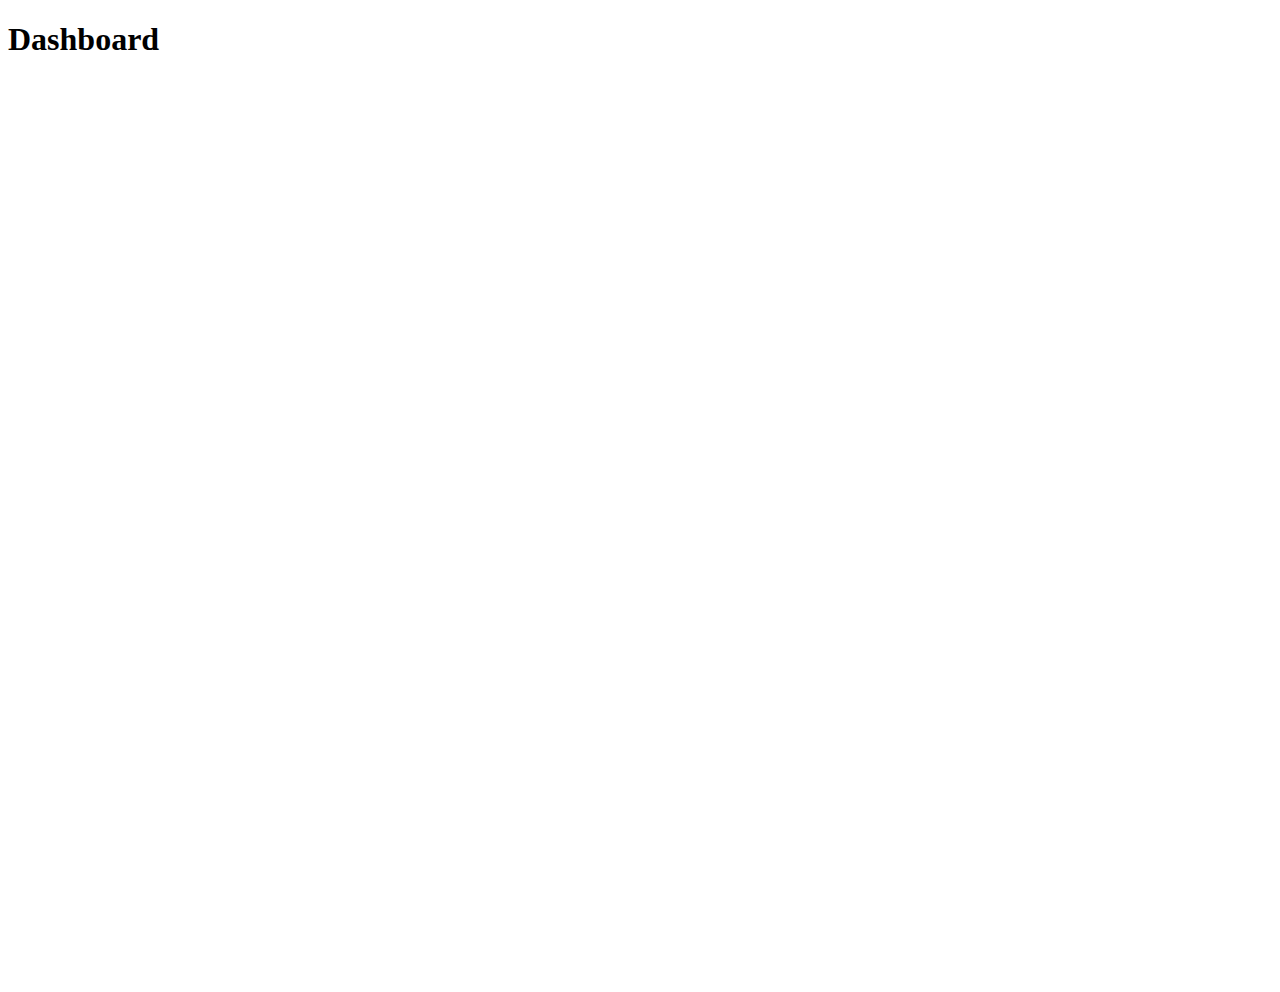
==== index.html @ 4cb65f45 "Commit Inicial do projeto" ====
<!DOCTYPE html>
<html lang="pt-br">
  <head>
    <meta charset="UTF-8" />
    <meta http-equiv="X-UA-Compatible" content="IE=edge" />
    <meta name="viewport" content="width=device-width, initial-scale=1.0" />
    <!-- Bootstrap core CSS -->
    <link
      rel="stylesheet"
      href="https://cdn.jsdelivr.net/npm/bootstrap@4.6.1/dist/css/bootstrap.min.css"
      integrity="sha384-zCbKRCUGaJDkqS1kPbPd7TveP5iyJE0EjAuZQTgFLD2ylzuqKfdKlfG/eSrtxUkn"
      crossorigin="anonymous"
    />
    <!-- Meu Estilo CSS -->
    <link href="css/estilo.css" rel="stylesheet" />

    <title>Dashboard</title>
  </head>
  <body>
    <div class="container-fluid">
      <div class="jumbotron jumbotron-fluid">
        <h1 class="display-4">Dashboard</h1>

        <div class="Dashboard">
          <!-- Link do Dashboard incorporado do Google Data Studio -->
            <iframe width="1000" height="900" src="https://datastudio.google.com/embed/reporting/ab08e3fe-52b0-44bd-93f4-99387f4a66e2/page/HQMlC" 
            frameborder="0" style="border:0" allowfullscreen></iframe> 
        </div>
      </div>
    </div>
  </body>
</html>
---- css/estilo.css ----
body{
    background-color: #fff;
}

.container {
    padding: 5px 0px 5px 0px;
    text-align: center;
    border-radius: 5px;
    background-color: #fff;
    height: auto;
  }

  .Topo {
    margin: auto;
    margin: 10px 20px 10px 20px;
    padding: 5px 0px 5px 0px;
    background-color: #ccc;
  }

  .img {
    
  }
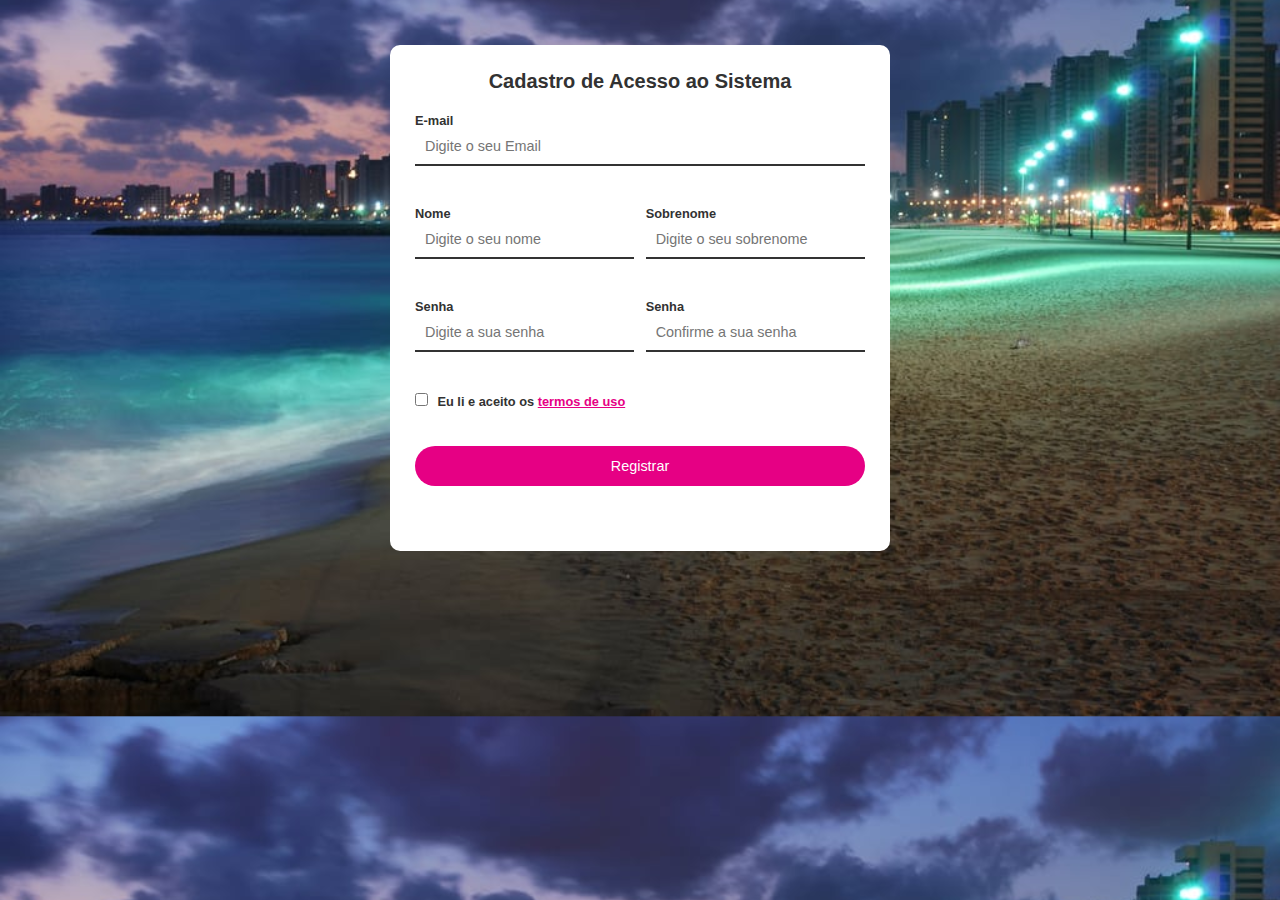
==== commit a6db7b18: "Construção da pagina de cadastro de acesso ao sistema" ====
--- a/index.html
+++ b/index.html
@@ -4,29 +4,78 @@
     <meta charset="UTF-8" />
     <meta http-equiv="X-UA-Compatible" content="IE=edge" />
     <meta name="viewport" content="width=device-width, initial-scale=1.0" />
-    <!-- Bootstrap core CSS -->
-    <link
-      rel="stylesheet"
-      href="https://cdn.jsdelivr.net/npm/bootstrap@4.6.1/dist/css/bootstrap.min.css"
-      integrity="sha384-zCbKRCUGaJDkqS1kPbPd7TveP5iyJE0EjAuZQTgFLD2ylzuqKfdKlfG/eSrtxUkn"
-      crossorigin="anonymous"
-    />
-    <!-- Meu Estilo CSS -->
-    <link href="css/estilo.css" rel="stylesheet" />
-
-    <title>Dashboard</title>
+    <!-- Meu CSS -->
+    <link href="css/style.css" rel="stylesheet" />
+    <title>Formulario de Registro</title>
   </head>
   <body>
-    <div class="container-fluid">
-      <div class="jumbotron jumbotron-fluid">
-        <h1 class="display-4">Dashboard</h1>
+    <div id="main-container">
+      <h1>Cadastro de Acesso ao Sistema</h1>
+      <form id="register-form">
+        <div class="full-box">
+          <label for="email">E-mail</label>
+          <input
+            type="email"
+            name="email"
+            id="email"
+            placeholder="Digite o seu Email"
+          />
+        </div>
 
-        <div class="Dashboard">
-          <!-- Link do Dashboard incorporado do Google Data Studio -->
-            <iframe width="1000" height="900" src="https://datastudio.google.com/embed/reporting/ab08e3fe-52b0-44bd-93f4-99387f4a66e2/page/HQMlC" 
-            frameborder="0" style="border:0" allowfullscreen></iframe> 
+        <div class="half-box spacing">
+          <label for="name">Nome</label>
+          <input
+            type="text"
+            name="nome"
+            id="name"
+            placeholder="Digite o seu nome"
+          />
         </div>
-      </div>
+
+        <div class="half-box">
+          <label for="lastname">Sobrenome</label>
+          <input
+            type="text"
+            name="lastname"
+            id="lastname"
+            placeholder="Digite o seu sobrenome"
+          />
+        </div>
+
+        <div class="half-box spacing">
+          <label for="password">Senha</label>
+          <input
+            type="password"
+            name="senha"
+            id="password"
+            placeholder="Digite a sua senha"
+          />
+        </div>
+
+        <div class="half-box">
+          <label for="passconfirmation">Senha</label>
+          <input
+            type="password"
+            name="passconfirmation"
+            id="passconfirmation"
+            placeholder="Confirme a sua senha"
+          />
+        </div>
+
+        <div class="full-box">
+          <input type="checkbox" name="agreement" id="agreement" />
+          <label id="agreement" for="agreement"
+            >Eu li e aceito os <a href="#">termos de uso</a></label>
+        </div>
+
+        <div class="full-box">
+          <input type="submit" id="btn-submit" value="Registrar" />
+        </div>
+
+        <p class="Error validation template"></p>
+
+      </form>
     </div>
+    <script src="/js/scripts.js"></script>
   </body>
 </html>
--- a/css/style.css
+++ b/css/style.css
@@ -0,0 +1,115 @@
+/* Geral */
+
+* {
+    margin: 0;
+    padding: 0;
+    box-sizing: border-box;
+    font-family: Helvetica, sans-serif;
+    color: #323232;
+    border: none;
+}
+
+h1{
+    font-size: 20px;
+    text-align: center;
+    padding-bottom: 20px;
+}
+
+input,label{
+    display: block;
+    width: 100%;
+}
+
+input:focus, label:focus {
+    outline: none;
+}
+
+a{
+    color: #E60084;
+}
+
+body{
+    padding-top: 5vh;
+    background-image: url('../Images/CapitaDoCeara.jpeg');
+    background-size: cover;
+    background-position-y: -140px;
+}
+
+/* Formulário */
+
+#main-container {
+    width: 500px;
+    margin-left: auto;
+    margin-right: auto;
+    background-color: #fff;
+    border-radius: 10px;
+    padding: 25px;
+}
+
+form {
+    display: flex;
+    flex-wrap: wrap;
+    justify-content: space-between;
+}
+
+.full-box{
+    flex: 1 1 100%;
+    position: relative;
+}
+
+.half-box{
+    flex: 1 1 45%;
+    position: relative;
+}
+
+.spacing {
+    margin-right: 2.5%;
+}
+
+label {
+    font-weight: bold;
+    font-size: .8rem;
+}
+
+input {
+    border-bottom: 2px solid #323232;
+    padding: 10px;
+    font-size: .9rem;
+    margin-bottom: 40px;
+}
+
+input:focus{
+    border-color: #E60084;
+} 
+
+input[type="submit"]{
+    background-color: #E60084;
+    color: #fff;
+    border: none;
+    border-radius: 20px;
+    height: 40px;
+    cursor: pointer;
+}
+
+#agreement{
+    margin-right: 5px;
+}
+
+#agreement,#agreemente-label{
+    display: inline-block;
+    width: auto;
+}
+
+/* Validações */
+
+.erro-validation {
+    color:#ff1a1a;
+    position: absolute;
+    top: 57px;
+    font-size: .8rem;
+}
+
+.template {
+    display: none;
+}
+
